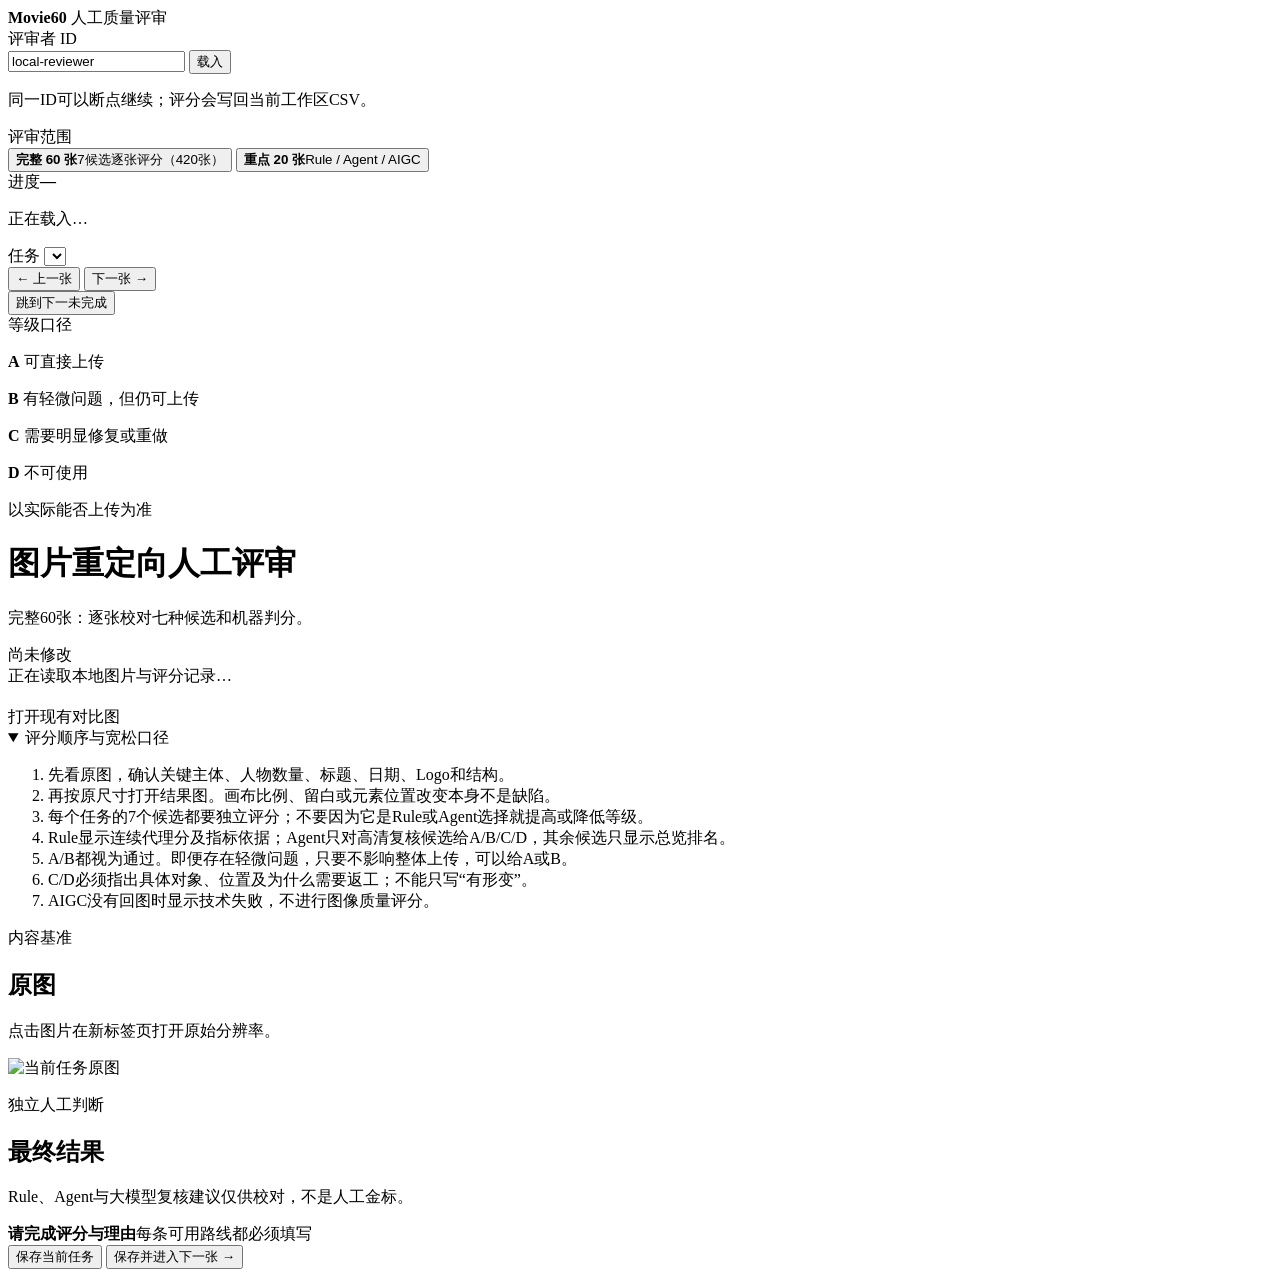
==== src/retarget_agent/web_movie60/index.html @ d926f7d0 "feat: publish clean reproducible retarget ability baseline" ====
<!doctype html>
<html lang="zh-CN">
  <head>
    <meta charset="utf-8">
    <meta name="viewport" content="width=device-width, initial-scale=1">
    <meta name="color-scheme" content="light">
    <title>Movie60 · 人工质量评审</title>
    <link rel="stylesheet" href="/assets/app.css">
    <script src="/assets/app.js" defer></script>
  </head>
  <body>
    <aside class="sidebar">
      <div class="brand">
        <strong>Movie60</strong>
        <span>人工质量评审</span>
      </div>

      <section class="side-section">
        <label for="reviewer-id">评审者 ID</label>
        <div class="inline-input">
          <input id="reviewer-id" value="local-reviewer" pattern="[a-z0-9][a-z0-9_-]*">
          <button id="reload" class="button secondary" type="button">载入</button>
        </div>
        <p class="help">同一ID可以断点继续；评分会写回当前工作区CSV。</p>
      </section>

      <section class="side-section">
        <span class="section-label">评审范围</span>
        <div class="mode-switch">
          <button class="mode-button active" data-mode="all60" type="button">
            <strong>完整 60 张</strong><span>7候选逐张评分（420张）</span>
          </button>
          <button class="mode-button" data-mode="focus20" type="button">
            <strong>重点 20 张</strong><span>Rule / Agent / AIGC</span>
          </button>
        </div>
      </section>

      <section class="side-section">
        <div class="label-row"><span class="section-label">进度</span><strong id="progress-count">—</strong></div>
        <div class="progress"><span id="progress-bar"></span></div>
        <p id="progress-text" class="help">正在载入…</p>
      </section>

      <section class="side-section">
        <label for="task-select">任务</label>
        <select id="task-select"></select>
        <div class="nav-buttons">
          <button id="previous" class="button secondary" type="button">← 上一张</button>
          <button id="next" class="button secondary" type="button">下一张 →</button>
        </div>
        <button id="next-incomplete" class="button quiet full" type="button">跳到下一未完成</button>
      </section>

      <section class="side-section grade-help">
        <span class="section-label">等级口径</span>
        <p><b class="badge grade-a">A</b> 可直接上传</p>
        <p><b class="badge grade-b">B</b> 有轻微问题，但仍可上传</p>
        <p><b class="badge grade-c">C</b> 需要明显修复或重做</p>
        <p><b class="badge grade-d">D</b> 不可使用</p>
      </section>
    </aside>

    <main>
      <header class="page-header">
        <div>
          <p class="eyebrow">以实际能否上传为准</p>
          <h1>图片重定向人工评审</h1>
          <p id="mode-description">完整60张：逐张校对七种候选和机器判分。</p>
        </div>
        <span id="save-state" class="save-state">尚未修改</span>
      </header>

      <div id="error" class="error hidden"></div>
      <section id="loading" class="loading">正在读取本地图片与评分记录…</section>

      <div id="workspace" class="hidden">
        <section class="task-header">
          <div>
            <p id="task-position" class="eyebrow"></p>
            <h2 id="task-title"></h2>
            <p id="task-meta" class="muted"></p>
          </div>
          <a id="comparison-link" class="button secondary" target="_blank" rel="noreferrer">打开现有对比图</a>
        </section>

        <details class="guide" open>
          <summary>评分顺序与宽松口径</summary>
          <div class="guide-body">
            <ol>
              <li>先看原图，确认关键主体、人物数量、标题、日期、Logo和结构。</li>
              <li>再按原尺寸打开结果图。画布比例、留白或元素位置改变本身不是缺陷。</li>
              <li>每个任务的7个候选都要独立评分；不要因为它是Rule或Agent选择就提高或降低等级。</li>
              <li>Rule显示连续代理分及指标依据；Agent只对高清复核候选给A/B/C/D，其余候选只显示总览排名。</li>
              <li>A/B都视为通过。即便存在轻微问题，只要不影响整体上传，可以给A或B。</li>
              <li>C/D必须指出具体对象、位置及为什么需要返工；不能只写“有形变”。</li>
              <li>AIGC没有回图时显示技术失败，不进行图像质量评分。</li>
            </ol>
          </div>
        </details>

        <section class="source-section">
          <div class="section-heading">
            <div><p class="eyebrow">内容基准</p><h2>原图</h2></div>
            <p>点击图片在新标签页打开原始分辨率。</p>
          </div>
          <a id="source-link" class="source-card" target="_blank" rel="noreferrer">
            <img id="source-image" alt="当前任务原图">
          </a>
        </section>

        <section>
          <div class="section-heading">
            <div><p class="eyebrow">独立人工判断</p><h2 id="candidate-heading">最终结果</h2></div>
            <p>Rule、Agent与大模型复核建议仅供校对，不是人工金标。</p>
          </div>
          <div id="candidate-grid" class="candidate-grid"></div>
        </section>
      </div>
    </main>

    <footer id="save-bar" class="save-bar hidden">
      <div><strong id="completion">请完成评分与理由</strong><span id="validation">每条可用路线都必须填写</span></div>
      <div>
        <button id="save" class="button secondary large" type="button">保存当前任务</button>
        <button id="save-next" class="button primary large" type="button">保存并进入下一张 →</button>
      </div>
    </footer>

    <div id="toast" class="toast"></div>
  </body>
</html>
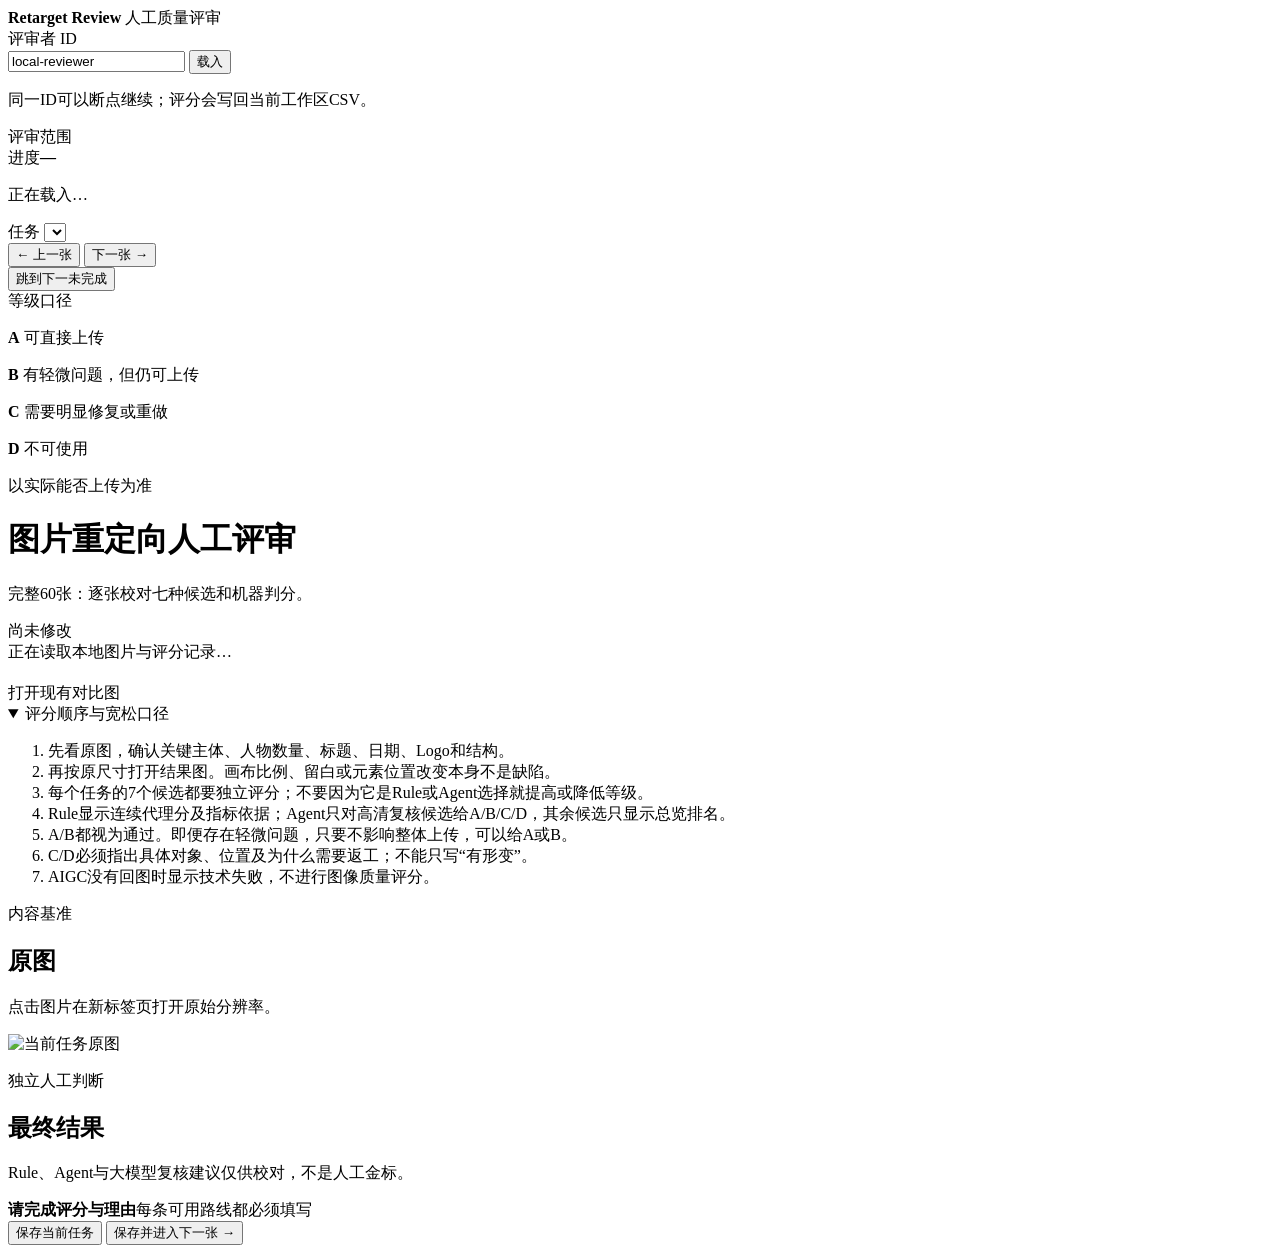
==== commit 5815de54: "feat: simplify developer workflows and unify review UI" ====
--- a/src/retarget_agent/web_movie60/index.html
+++ b/src/retarget_agent/web_movie60/index.html
@@ -4,14 +4,14 @@
     <meta charset="utf-8">
     <meta name="viewport" content="width=device-width, initial-scale=1">
     <meta name="color-scheme" content="light">
-    <title>Movie60 · 人工质量评审</title>
+    <title>图片重定向 · 人工质量评审</title>
     <link rel="stylesheet" href="/assets/app.css">
     <script src="/assets/app.js" defer></script>
   </head>
   <body>
     <aside class="sidebar">
       <div class="brand">
-        <strong>Movie60</strong>
+        <strong>Retarget Review</strong>
         <span>人工质量评审</span>
       </div>
 
@@ -26,14 +26,7 @@
 
       <section class="side-section">
         <span class="section-label">评审范围</span>
-        <div class="mode-switch">
-          <button class="mode-button active" data-mode="all60" type="button">
-            <strong>完整 60 张</strong><span>7候选逐张评分（420张）</span>
-          </button>
-          <button class="mode-button" data-mode="focus20" type="button">
-            <strong>重点 20 张</strong><span>Rule / Agent / AIGC</span>
-          </button>
-        </div>
+        <div id="mode-switch" class="mode-switch"></div>
       </section>
 
       <section class="side-section">
@@ -67,6 +60,7 @@
           <p class="eyebrow">以实际能否上传为准</p>
           <h1>图片重定向人工评审</h1>
           <p id="mode-description">完整60张：逐张校对七种候选和机器判分。</p>
+          <p id="release-version" class="muted"></p>
         </div>
         <span id="save-state" class="save-state">尚未修改</span>
       </header>
